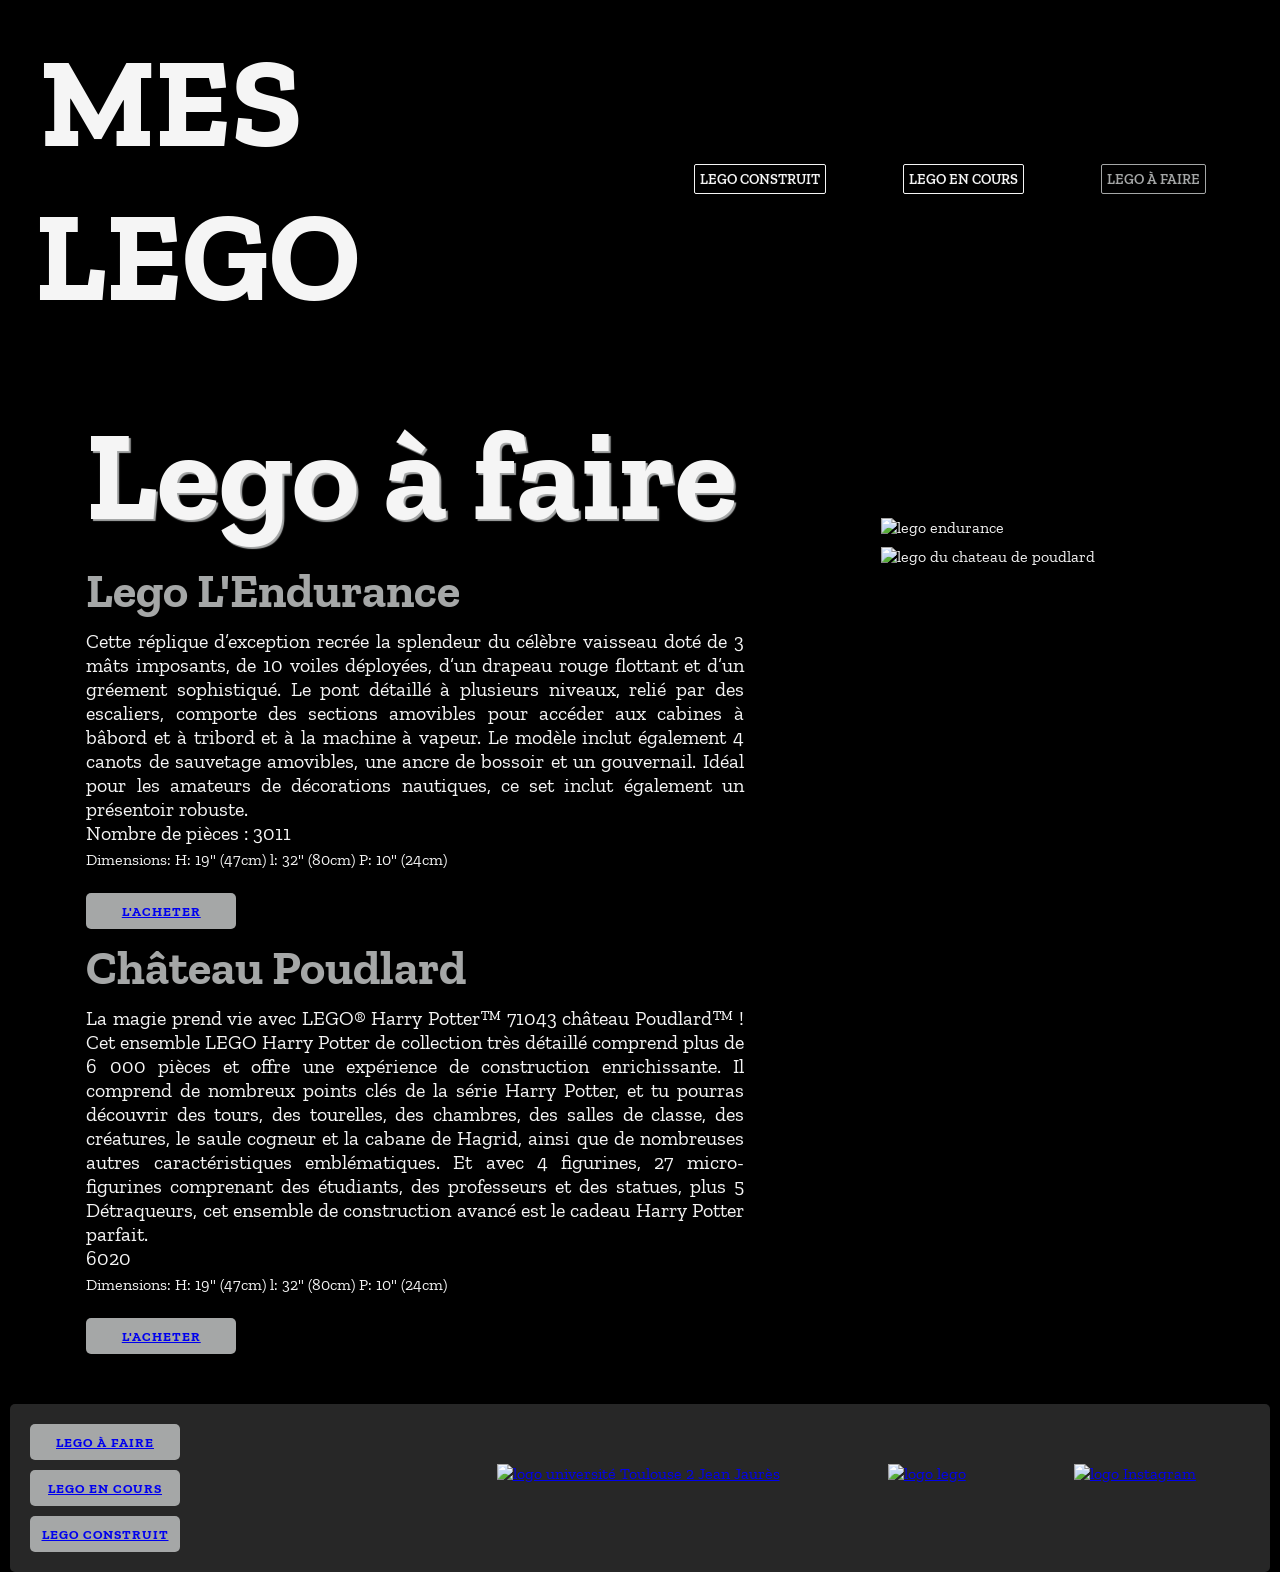
==== lego a faire.html @ e461544a "Add files via upload" ====
<!DOCTYPE html>
<html lang="fr">

<head>
    <meta charset="UTF-8">
    <meta name="viewport" content="width=device-width, initial-scale=1.0">
    <title>Lego à faire</title>
    <link rel="shortcut icon" href="./img/lego logo.png" type="image/x-icon">
    <link rel="stylesheet" href="style.css">
</head>

<body>
    <nav>
        <h2><a href="index.html">Mes Lego</a></h2>
        <ul>
            <li> <a href="lego fait.html">Lego construit </a></li>
            <li><a href="lego en cours.html">Lego en cours</a></li>
            <li><a href="lego a faire.html" class="active">Lego à faire</a></li>
        </ul>
    </nav>
    <header>
        <div class="header-left">
            <div class="header-left-container">
                <h1>Lego à faire</h1>
                <h2>Lego L'Endurance</h2>
                <p>Cette réplique d’exception recrée la splendeur du célèbre vaisseau doté de 3 mâts imposants, de 10
                    voiles déployées, d’un drapeau rouge flottant et d’un gréement sophistiqué. Le pont détaillé à
                    plusieurs niveaux, relié par des escaliers, comporte des sections amovibles pour accéder aux cabines
                    à bâbord et à tribord et à la machine à vapeur. Le modèle inclut également 4 canots de sauvetage
                    amovibles, une ancre de bossoir et un gouvernail. Idéal pour les amateurs de décorations nautiques,
                    ce set inclut également un présentoir robuste. <br>Nombre de pièces : 3011</p>
                <p1> Dimensions: H: 19" (47cm) l: 32" (80cm) P: 10" (24cm) <br> <br></p1>
                <button>
                    <a href="https://www.lego.com/fr-fr/product/the-endurance-10335" target="_blank">L'acheter</a>
                </button>
                <h2>Château Poudlard</h2>
                <p>La magie prend vie avec LEGO® Harry Potter™ 71043 château Poudlard™ ! Cet ensemble LEGO Harry Potter
                    de collection très détaillé comprend plus de 6 000 pièces et offre une expérience de construction
                    enrichissante. Il comprend de nombreux points clés de la série Harry Potter, et tu pourras découvrir
                    des tours, des tourelles, des chambres, des salles de classe, des créatures, le saule cogneur et la
                    cabane de Hagrid, ainsi que de nombreuses autres caractéristiques emblématiques. Et avec 4
                    figurines, 27 micro-figurines comprenant des étudiants, des professeurs et des statues, plus 5
                    Détraqueurs, cet ensemble de construction avancé est le cadeau Harry Potter parfait. <br>6020</p>
                <p1>Dimensions: H: 19" (47cm) l: 32" (80cm) P: 10" (24cm) <br> <br></p1>
                <button>
                    <a href="https://www.lego.com/fr-fr/product/hogwarts-castle-71043" target="_blank">L'acheter</a>
                </button>
            </div>
        </div>
        <div class="header-right">
            <img src="./img/legoendurence.webp" alt="lego endurance" id="décor">
            <img src="./img/legohp.webp" alt="lego du chateau de poudlard" id="décor">
        </div>
    </header>
    <section class="Infos">
        <div class="Infos-left">
            <div class="btn-container">
                <button>
                    <a href="./lego a faire.html" target="_blank">Lego à faire</a>
                </button>
                <button>
                    <a href="./lego en cours.html" target="_blank">Lego en cours</a>
                </button>
                <button>
                    <a href="./lego fait.html" target="_blank">Lego construit</a>
                </button>
            </div>
        </div>
        <div class="Infos-right">
            <div class="Partenaires">
                <div class="img-container">
                    <a class="a-img" href="https://iris.univ-tlse2.fr/course/view.php?id=1246" target="_blank"><img
                            class="a_img" src="./img/logout2.png" alt="logo université Toulouse 2 Jean Jaurès" /></a>
                    <a class="a-img" href="https://www.lego.com/fr-fr" target="_blank"><img class="a_img" img
                            src="./img/logo legonb.png" alt="logo lego" /></a>
                    <a class="a-img" href="https://www.instagram.com/legofrance_official/" target="_blank"><img
                            class="a_img" img src="./img/logo_part3.png" alt="logo Instagram" /></a>
                </div>
            </div>
        </div>
    </section>
</body>

</html>
---- style.css ----
@import url("https://fonts.googleapis.com/css2?family=Zilla+Slab:ital,wght@0,300;0,400;0,500;0,600;0,700;1,300;1,400;1,500;1,600;1,700&display=swap");
* {
  font-family: "Zilla Slab";
  margin: 0;
  padding: 5px;
  box-sizing: border-box;
}
li {
  list-style: none;
}
p {
  font-size: 1.25rem;
  text-align: justify;
}
.p1 {
  font-size: 1rem;
}
body {
  background: rgb(0, 0, 0);
  color: whitesmoke;
  height: 100vh;
}
nav {
  display: flex;
  justify-content: space-between;
  align-items: center;
  padding: 10px 20px;
}
nav ul {
  display: flex;
  width: 50%;
  justify-content: space-around;
}
nav ul .active {
  color: rgb(165, 167, 167);
  border: 1px solid rgb(165, 167, 167);
  border-radius: 2px;
}
nav li {
  text-transform: uppercase;
  font-weight: 550;
  font-size: 0.9rem;
}
nav li a {
  text-decoration: none;
  color: whitesmoke;
  border: 1px solid whitesmoke;
  border-radius: 2px;
}
nav li a:hover {
  color: rgb(165, 167, 167);
  border: 1px solid rgb(165, 167, 167);
  border-radius: 2px;
}
nav h2 a {
  text-decoration: none;
  text-transform: uppercase;
  color: whitesmoke;
}
header {
  display: flex;
  justify-content: space-around;
  margin: 30px auto;
}
.header-left {
  display: flex;
  justify-content: center;
  align-items: center;
  width: 55%;
}
h1 {
  font-size: 8rem;
  text-shadow: 2px 2px 1px rgb(165, 167, 167);
}
h4 {
  font-size: 7rem;
  text-shadow: 2px 2px 1px rgb(165, 167, 167);
}
h2 {
  color: whitesmoke;
  font-size: 8rem;
}
.header-left-container h2 {
  color: rgb(165, 167, 167);
  font-size: 3rem;
}
.header-right {
  width: 27%;
  margin-top: 10%;
}
.header-right1 {
  width: 27%;
  margin-top: 35%;
}
#décor {
  width: 100%;
}
#décor1 {
  width: 70%;
}
#décor2 {
  width: 120%;
}
.Infos {
  display: flex;
  background: rgba(128, 128, 128, 0.307);
  border-radius: 5px;
}
.Infos-left {
  width: 33%;
}
.btn-container {
  display: flex;
  flex-direction: column;
  justify-content: space-around;
}
button {
  background: rgb(165, 167, 167);
  text-transform: uppercase;
  border: none;
  border-radius: 5px;
  width: 150px;
  margin: 5px;
  padding: 10px 0;
  font-weight: bold;
  letter-spacing: 1px;
}
.btn-container :hover {
  color: whitesmoke;
}
.Infos-right {
  width: 67%;
}
.Partenaires {
  display: flex;
  align-items: center;
  justify-content: center;
  height: 80%;
}
.img-container {
  display: flex;
  align-items: center;
  justify-content: space-around;
  width: 100%;
}
.img-container img {
  height: 100px;
  width: 100px;
}
.a-img {
  filter: invert(0);
  transition: 0.8s;
}
.a-img :hover {
  filter: invert(1);
}
/* responsive tablette */
@media screen and (max-width: 960px) {
  h1 {
    font-size: 5rem;
  }
  .header-left-container h2 {
    font-size: 1rem;
  }
}
/* responsive mobile */
@media screen and (max-width: 700px) {
  nav {
    display: block;
  }
  nav ul {
    display: block;
  }
  header {
    display: block;
  }
  .header-left {
    width: 100%;
  }
  .header-right {
    width: 100%;
  }
  .Infos {
    display: block;
    text-align: center;
  }
  .Infos-left {
    width: 100%;
  }
  .Infos-right {
    width: 100%;
  }
  .button {
    align-items: center;
  }
  .btn-container {
    align-items: center;
  }
  .img-container {
    width: 100%;
  }
  .Partenaires {
    width: 100%;
  }
  .img-container {
    height: 50px;
    width: 50px;
  }
}
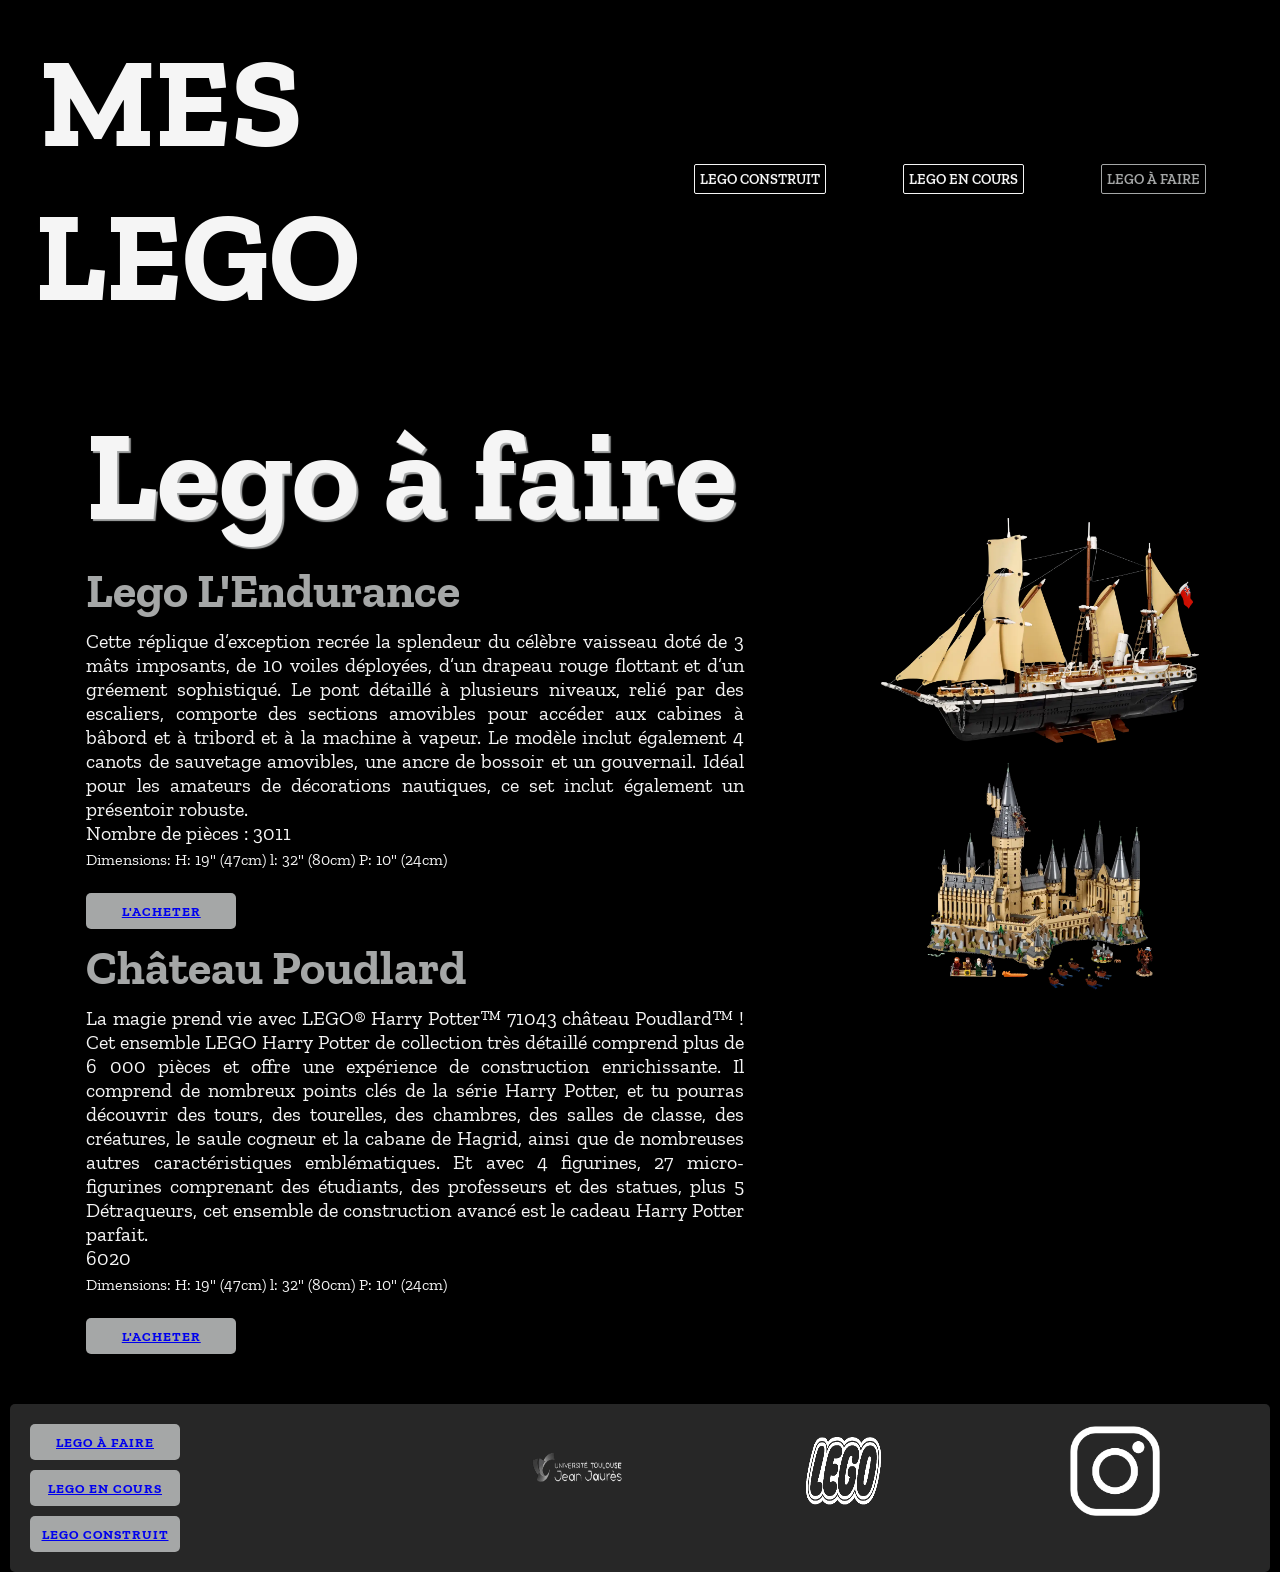
==== commit 5c963592: "Update lego a faire.html" ====
--- a/lego a faire.html
+++ b/lego a faire.html
@@ -5,7 +5,7 @@
     <meta charset="UTF-8">
     <meta name="viewport" content="width=device-width, initial-scale=1.0">
     <title>Lego à faire</title>
-    <link rel="shortcut icon" href="./img/lego logo.png" type="image/x-icon">
+    <link rel="shortcut icon" href="lego logo.png" type="image/x-icon">
     <link rel="stylesheet" href="style.css">
 </head>
 
@@ -48,8 +48,8 @@
             </div>
         </div>
         <div class="header-right">
-            <img src="./img/legoendurence.webp" alt="lego endurance" id="décor">
-            <img src="./img/legohp.webp" alt="lego du chateau de poudlard" id="décor">
+            <img src="legoendurence.webp" alt="lego endurance" id="décor">
+            <img src="legohp.webp" alt="lego du chateau de poudlard" id="décor">
         </div>
     </header>
     <section class="Infos">
@@ -70,15 +70,15 @@
             <div class="Partenaires">
                 <div class="img-container">
                     <a class="a-img" href="https://iris.univ-tlse2.fr/course/view.php?id=1246" target="_blank"><img
-                            class="a_img" src="./img/logout2.png" alt="logo université Toulouse 2 Jean Jaurès" /></a>
+                            class="a_img" src="logout2.png" alt="logo université Toulouse 2 Jean Jaurès" /></a>
                     <a class="a-img" href="https://www.lego.com/fr-fr" target="_blank"><img class="a_img" img
-                            src="./img/logo legonb.png" alt="logo lego" /></a>
+                            src="logo legonb.png" alt="logo lego" /></a>
                     <a class="a-img" href="https://www.instagram.com/legofrance_official/" target="_blank"><img
-                            class="a_img" img src="./img/logo_part3.png" alt="logo Instagram" /></a>
+                            class="a_img" img src="logo_part3.png" alt="logo Instagram" /></a>
                 </div>
             </div>
         </div>
     </section>
 </body>
 
-</html>+</html>
